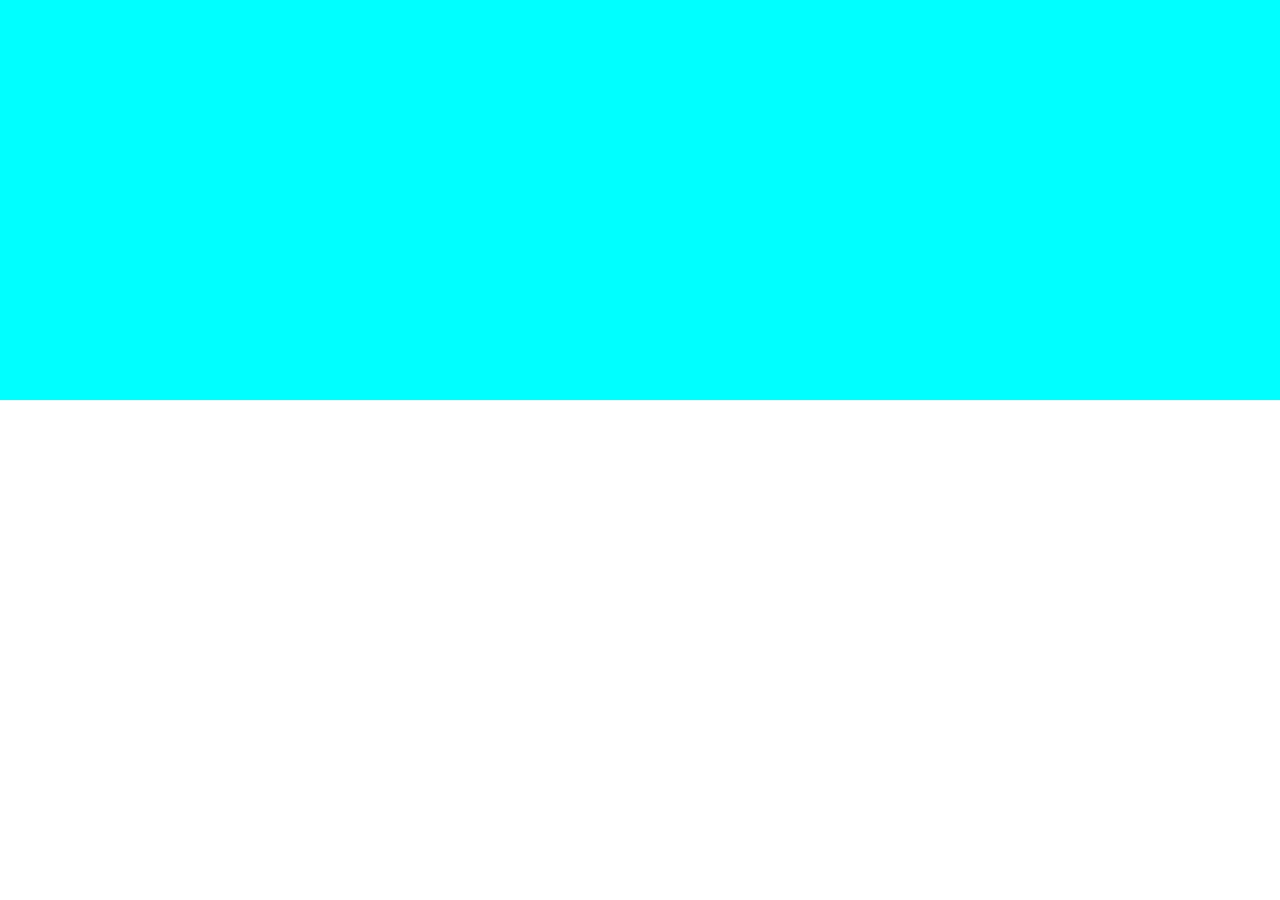
==== test-website-3/index.html @ fadd0e9b "I figure out the issue with my code" ====
<!DOCTYPE html>
<!-- HTML tag to establish document standards -->
<html class="html-elm" lang="en-US">
    <!-- Head of Document -->
    <head class="hed-elm">
        <!-- Links to external documents used in this document -->
        <link class="lnk-css" href="index.css" rel="stylesheet" type="text/css"/>
        <!-- Script tag to link to the js file -->
        <script class="lnk-javascript" src="index.js" type="text/javascript"></script>
    </head>
    <!-- body element -->
    <body>
        <div class="head-div"></div>     
        <div class="body-div"></div>     
        <div class="foot-div"></div>     
    </body>
</html>
---- test-website-3/index.css ----
* {
  margin: 0;
  padding: 0;
}

.head-div {
  display: none;
  position: absolute;
  top: 0px;
  height: 0px;
  width: 100%;
  background-color: aqua;
  transition: all 0.5s ease-in-out;
  z-index: 1;
}

.body-div {
  position:absolute;
  height: 100%;
  width: 100%;
  background-color: white;
}

.foot-div {
  display: none;
  position: absolute;
  bottom: 0px;
  height: 0px;
  width: 100%;
  background-color: lightcoral;
  transition: all 0.5s ease-in-out;
  z-index: 1;
}
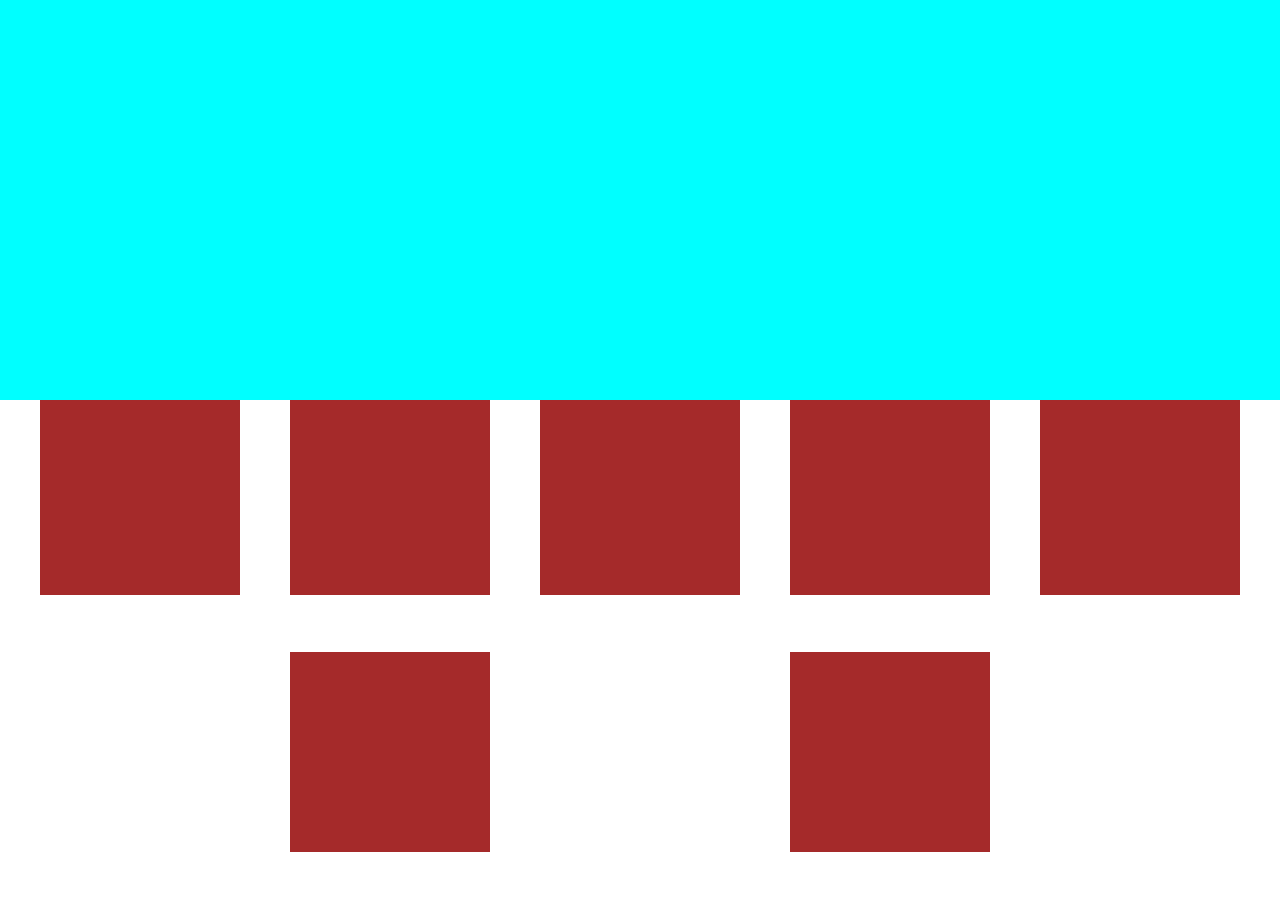
==== commit ff9abb4b: "I think I figured it out" ====
--- a/test-website-3/index.html
+++ b/test-website-3/index.html
@@ -11,7 +11,20 @@
     <!-- body element -->
     <body>
         <div class="head-div"></div>     
-        <div class="body-div"></div>     
+        <div class="body-div">
+            <div></div>
+            <div></div>
+            <div></div>
+            <div></div>
+            <div></div>
+            <div></div>
+            <div></div>
+            <div></div>
+            <div></div>
+            <div></div>
+            <div></div>
+            <div></div>
+        </div>     
         <div class="foot-div"></div>     
     </body>
 </html>--- a/test-website-3/index.css
+++ b/test-website-3/index.css
@@ -3,11 +3,34 @@
   padding: 0;
 }
 
+/* width */
+::-webkit-scrollbar {
+  margin-top: 100px;
+  width: 12px;
+  position: fixed;
+  z-index: 10;
+}
+
+/* Track */
+::-webkit-scrollbar-track {
+  background: transparent;
+}
+
+/* Handle */
+::-webkit-scrollbar-thumb {
+  background: rgba(0, 238, 255, 0.605);
+}
+
+/* Handle on hover */
+::-webkit-scrollbar-thumb:hover {
+  background: rgba(255, 0, 0, 0.743);
+}
+
 .head-div {
   display: none;
-  position: absolute;
+  position: fixed;
   top: 0px;
-  height: 0px;
+  height: 100px;
   width: 100%;
   background-color: aqua;
   transition: all 0.5s ease-in-out;
@@ -15,15 +38,32 @@
 }
 
 .body-div {
+  box-sizing: border-box;
+  padding-top: 110px;
+  padding-bottom: 20px;
   position:absolute;
-  height: 100%;
+  display: flex;
+  justify-content: space-evenly;
+  align-items: center;
+  flex-direction: row;
+  flex-wrap: wrap;
+  min-height: 100%;
+  max-height: fit-content;
   width: 100%;
   background-color: white;
 }
 
+.body-div div {
+  margin: 10px;
+  display: block;
+  height: 200px;
+  width: 200px;
+  background-color: brown;
+}
+
 .foot-div {
   display: none;
-  position: absolute;
+  position: fixed;
   bottom: 0px;
   height: 0px;
   width: 100%;
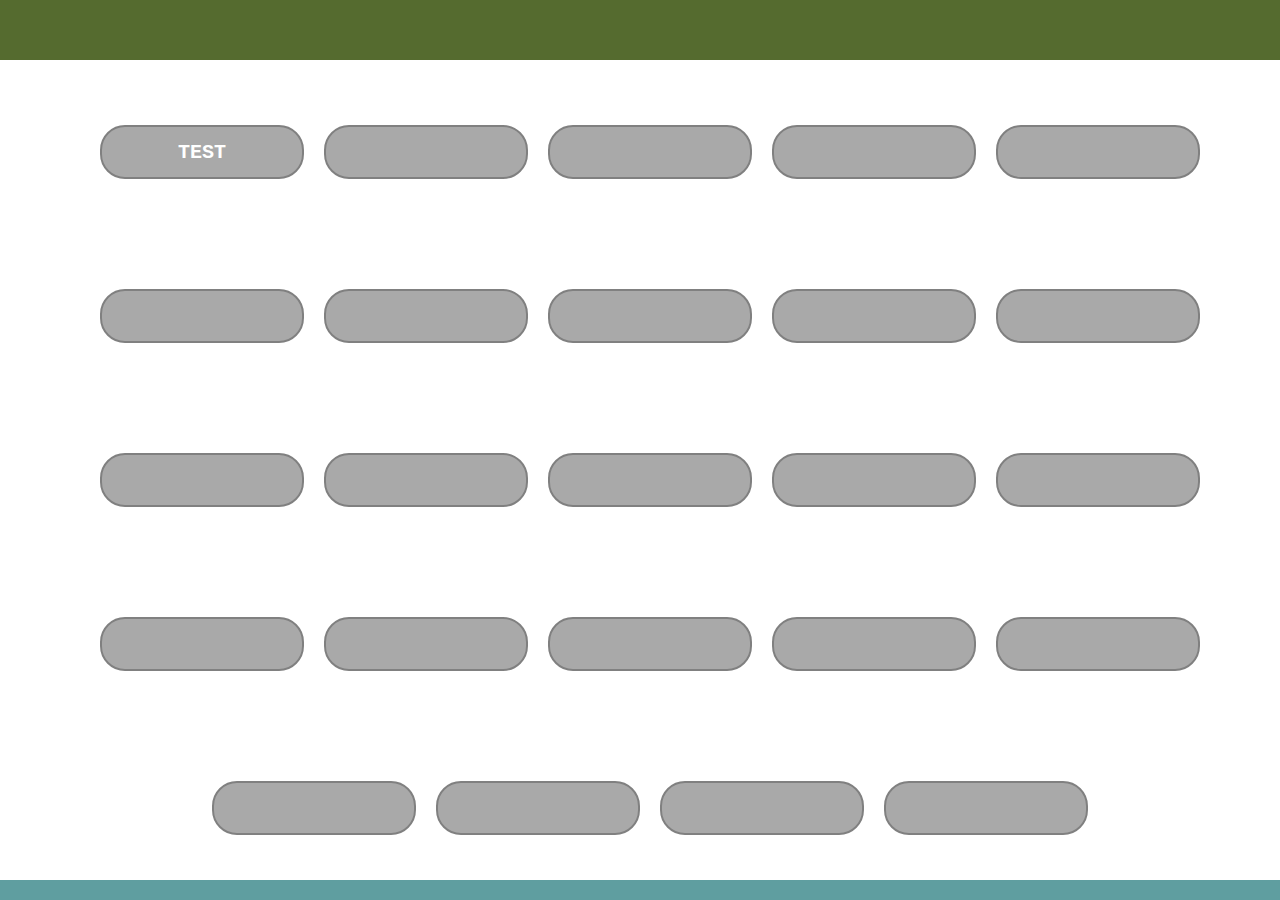
==== commit a6334871: "I think my computer is breaking" ====
--- a/test-website-3/index.html
+++ b/test-website-3/index.html
@@ -3,6 +3,8 @@
 <html class="html-elm" lang="en-US">
     <!-- Head of Document -->
     <head class="hed-elm">
+        <!-- Establishing the media viewport (how the website is being viewed) -->
+        <meta class="mta-viewport" name="viewport" content="width=device-width, initial-scale=1.0">
         <!-- Links to external documents used in this document -->
         <link class="lnk-css" href="index.css" rel="stylesheet" type="text/css"/>
         <!-- Script tag to link to the js file -->
@@ -12,18 +14,30 @@
     <body>
         <div class="head-div"></div>     
         <div class="body-div">
-            <div></div>
-            <div></div>
-            <div></div>
-            <div></div>
-            <div></div>
-            <div></div>
-            <div></div>
-            <div></div>
-            <div></div>
-            <div></div>
-            <div></div>
-            <div></div>
+            <a>Test</a>
+            <a></a>
+            <a></a>
+            <a></a>
+            <a></a>
+            <a></a>
+            <a></a>
+            <a></a>
+            <a></a>
+            <a></a>
+            <a></a>
+            <a></a>
+            <a></a>
+            <a></a>
+            <a></a>
+            <a></a>
+            <a></a>
+            <a></a>
+            <a></a>
+            <a></a>
+            <a></a>
+            <a></a>
+            <a></a>
+            <a></a>
         </div>     
         <div class="foot-div"></div>     
     </body>
--- a/test-website-3/index.css
+++ b/test-website-3/index.css
@@ -8,7 +8,7 @@
   margin-top: 100px;
   width: 12px;
   position: fixed;
-  z-index: 10;
+  z-index: 0;
 }
 
 /* Track */
@@ -18,7 +18,7 @@
 
 /* Handle */
 ::-webkit-scrollbar-thumb {
-  background: rgba(0, 238, 255, 0.605);
+  background-color: darkolivegreen;
 }
 
 /* Handle on hover */
@@ -30,35 +30,54 @@
   display: none;
   position: fixed;
   top: 0px;
-  height: 100px;
+  height: 60px;
   width: 100%;
-  background-color: aqua;
+  background-color:darkolivegreen;
   transition: all 0.5s ease-in-out;
   z-index: 1;
 }
 
 .body-div {
-  box-sizing: border-box;
-  padding-top: 110px;
-  padding-bottom: 20px;
-  position:absolute;
+  overflow-y:overlay;
+  /* box-sizing: border-box; */
+  padding: 10px;
+  margin-top: 60px;
+  margin-bottom: 20px;
+  position: absolute;
   display: flex;
-  justify-content: space-evenly;
+  justify-content: center;
   align-items: center;
   flex-direction: row;
   flex-wrap: wrap;
-  min-height: 100%;
-  max-height: fit-content;
+  height: calc(100% - 80px);
   width: 100%;
   background-color: white;
 }
 
-.body-div div {
+.body-div a {
   margin: 10px;
-  display: block;
-  height: 200px;
+  display: flex;
+  height: 50px;
   width: 200px;
-  background-color: brown;
+  background-color: darkgray;
+  border-radius: 25px;
+  border: solid 2px grey;
+  justify-content: center;
+  align-items: center;
+  color: white;
+  font-size: 20px;
+  font-family: monospace;
+  font-weight: bolder;
+  text-transform: uppercase;
+  transition: all 0.2s;
+}
+
+.body-div a:hover {
+  cursor: pointer;
+  transition: all 0.3s;
+  background-color:rgb(187, 187, 187);
+  border-color: rgb(109, 109, 109);
+  color: rgb(255, 255, 255);
 }
 
 .foot-div {
@@ -67,7 +86,7 @@
   bottom: 0px;
   height: 0px;
   width: 100%;
-  background-color: lightcoral;
+  background-color:cadetblue;
   transition: all 0.5s ease-in-out;
   z-index: 1;
 }